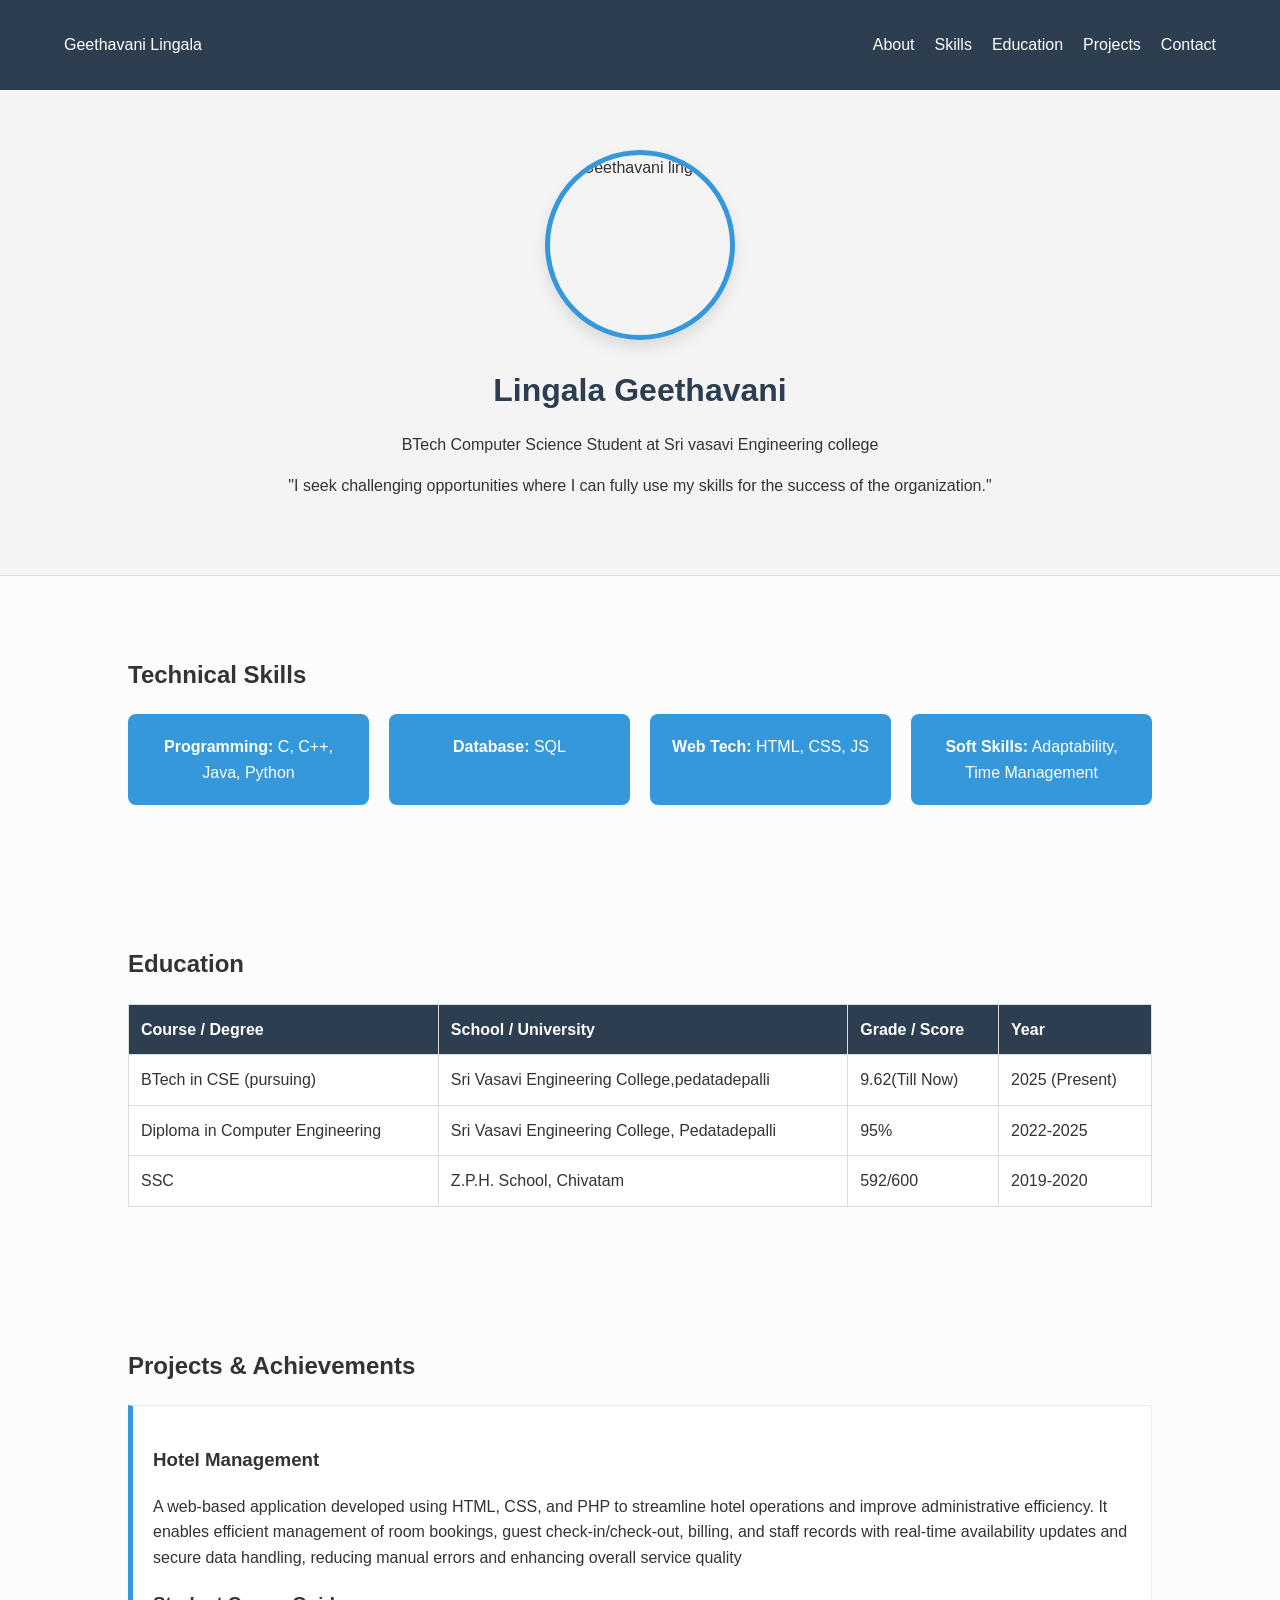
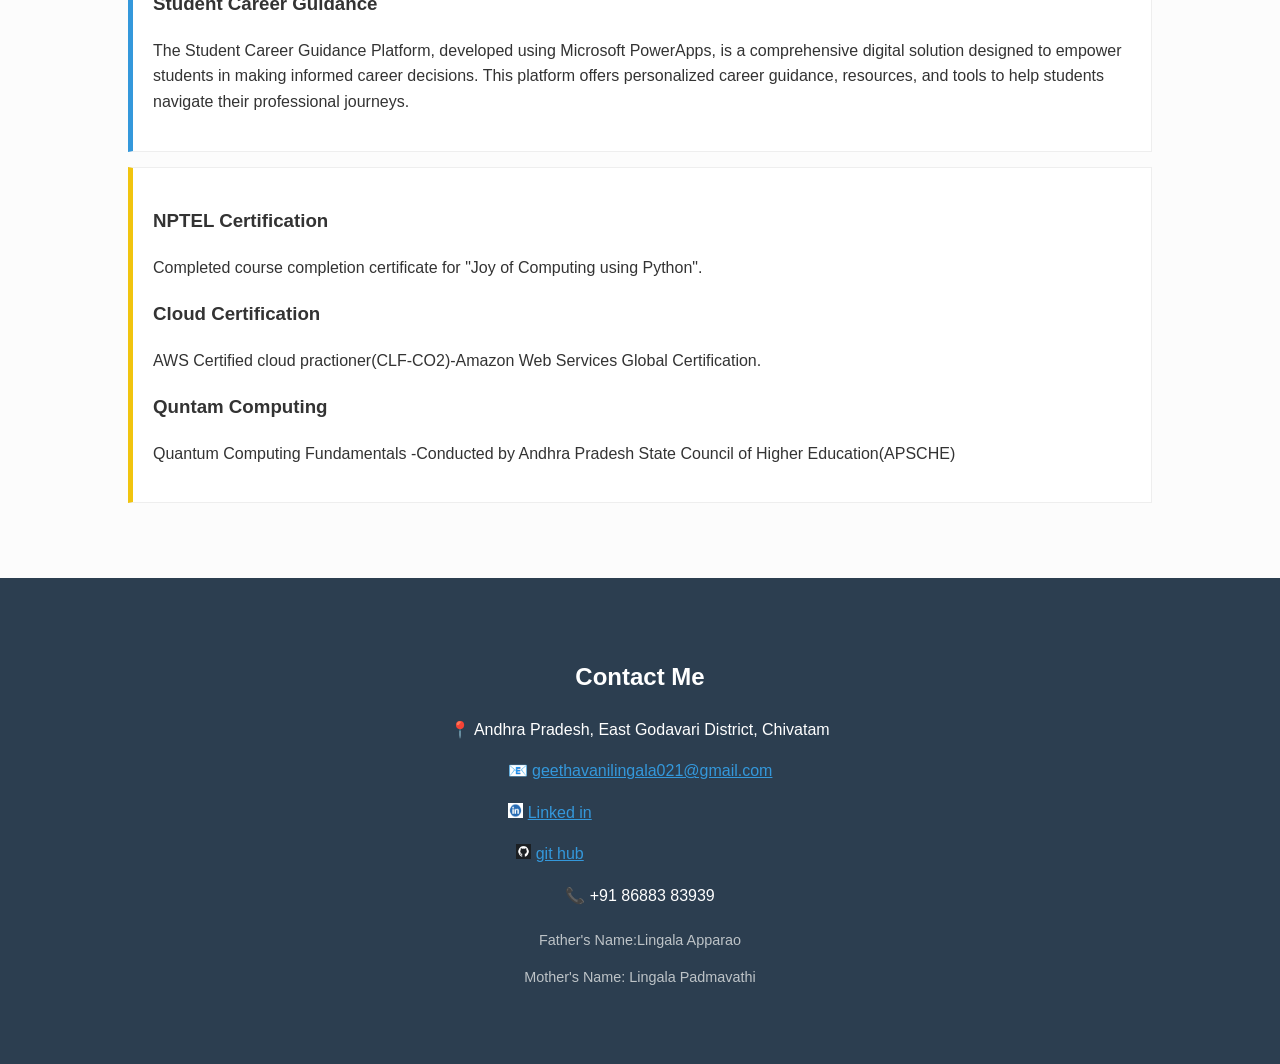
==== index.html @ 8f3bf61f "Rename geethaport.html to index.html" ====
<!DOCTYPE html>
<html lang="en">
<head>
    <meta charset="UTF-8">
    <meta name="viewport" content="width=device-width, initial-scale=1.0">
    <title>Lingala Geey | Portfolio</title>
    <link rel="stylesheet" href="style.css">
</head>
<body>

    <nav>
        <div class="logo">Geethavani Lingala</div>
        <ul>
            <li><a href="#about">About</a></li>
            <li><a href="#skills">Skills</a></li>
            <li><a href="#education">Education</a></li>
            <li><a href="#projects">Projects</a></li>
            <li><a href="#contact">Contact</a></li>
        </ul>
    </nav>

    <header id="about" class="hero">
        <div class="profile-container">
            <img src="Geetha.jpeg" alt="Geethavani lingala" class="profile-img">
        </div>
        <h1>Lingala Geethavani</h1>
        <p>BTech Computer Science Student at Sri vasavi Engineering college</p>
        <blockquote>"I seek challenging opportunities where I can fully use my skills for the success of the organization."</blockquote>
    </header>

    <section id="skills">
        <h2>Technical Skills</h2>
        <div class="skills-grid">
            <div class="skill-card"><strong>Programming:</strong> C, C++, Java, Python</div>
            <div class="skill-card"><strong>Database:</strong> SQL</div>
            <div class="skill-card"><strong>Web Tech:</strong> HTML, CSS, JS</div>
            <div class="skill-card"><strong>Soft Skills:</strong> Adaptability, Time Management</div>
        </div>
    </section>

    <section id="education">
        <h2>Education</h2>
        <table>
            <thead>
                <tr>
                    <th>Course / Degree</th>
                    <th>School / University</th>
                    <th>Grade / Score</th>
                    <th>Year</th>
                </tr>
            </thead>
            <tbody>
                <tr>
                    <td>BTech in CSE (pursuing)</td>
                    <td>Sri Vasavi Engineering College,pedatadepalli</td>
                    <td>9.62(Till Now)</td>
                    <td>2025 (Present)</td>
                </tr>
                <tr>
                    <td>Diploma in Computer Engineering</td>
                    <td>Sri Vasavi Engineering College, Pedatadepalli</td>
                    <td>95%</td>
                    <td>2022-2025</td>
                </tr>
                <tr>
                    <td>SSC</td>
                    <td>Z.P.H. School, Chivatam</td>
                    <td>592/600</td>
                    <td>2019-2020</td>
                </tr>
            </tbody>
        </table>
    </section>

    <section id="projects">
        <h2>Projects & Achievements</h2>
        <div class="project-container">
            <div class="project-card-full">
                <h3>Hotel Management</h3>
                <p>
A web-based application developed using HTML, CSS, and PHP to streamline hotel operations and improve
administrative efficiency. It enables efficient management of room bookings, guest check-in/check-out, billing,
and staff records with real-time availability updates and secure data handling, reducing manual errors and
enhancing overall service quality</p>
                <h3>Student Career Guidance</h3>
                <p>The Student Career Guidance Platform, developed using Microsoft PowerApps, is a comprehensive digital
solution designed to empower students in making informed career decisions. This platform offers personalized
career guidance, resources, and tools to help students navigate their professional journeys.</p>

            </div>
            <div class="project-card-full achievement">
                <h3>NPTEL Certification</h3>
                <p>Completed course completion certificate for "Joy of Computing using Python".</p>
                <h3>Cloud Certification</h3>
                <p>AWS Certified cloud practioner(CLF-CO2)-Amazon Web Services Global Certification. </p>
                <h3>Quntam Computing</h3>
                <p>Quantum Computing Fundamentals -Conducted by Andhra Pradesh State Council of Higher Education(APSCHE) </p>


            </div>
        </div>
    </section>

    <footer id="contact">
        <h2>Contact Me</h2>
        <p>📍 Andhra Pradesh, East Godavari District, Chivatam</p>
        <p>📧 <a href="mailto:geethavanilingala021@gmail.com" style="color: #3498db;">geethavanilingala021@gmail.com</a></p>
        <p id="link"><img src="linked.png" alt="linked in " width="15px" height="15px">  <a href="https://www.linkedin.com/in/geethavani-lingala-1aa258316" style="color: #3498db;">Linked in</a></p>
        <p id="git"><img src="git.png" alt="linked in " width="15px" height="15px">  <a href="https://github.com/LingalaGeethavani" style="color: #3498db;">git hub</a></p>
        <p>📞 +91 86883 83939</p>
        <div class="personal-info">
            <p>Father's Name:Lingala Apparao</p>
            <p>Mother's Name: Lingala Padmavathi</p>
        </div>
    </footer>

</body>
</html>
---- style.css ----
/* Basic Styling */
body {
    font-family: 'Segoe UI', Tahoma, Geneva, Verdana, sans-serif;
    line-height: 1.6;
    margin: 0;
    color: #333;
    scroll-behavior: smooth;
    background-color: #fcfcfc;
}

/* Navigation */
nav {
    display: flex;
    justify-content: space-between;
    align-items: center;
    padding: 1rem 5%;
    background: #2c3e50;
    color: white;
    position: sticky;
    top: 0;
    z-index: 100;
}

nav ul {
    display: flex;
    list-style: none;
}

nav ul li a {
    color: white;
    text-decoration: none;
    margin-left: 20px;
    font-weight: 500;
}

nav ul li a:hover {
    color: #3498db;
}

/* Hero Section & Photo Styling */
section, .hero, footer {
    padding: 60px 10%;
}

.hero {
    background: #f4f4f4;
    text-align: center;
    border-bottom: 1px solid #ddd;
}

.profile-container {
    display: flex;
    justify-content: center;
    margin-bottom: 25px;
}

.profile-img {
    width: 180px;
    height: 180px;
    border-radius: 50%;
    border: 5px solid #3498db;
    object-fit: cover;
    box-shadow: 0 8px 15px rgba(0, 0, 0, 0.1);
    transition: all 0.4s ease;
    cursor: pointer;
}

.profile-img:hover {
    transform: scale(1.1);
    border-color: #2c3e50;
    box-shadow: 0 12px 25px rgba(52, 152, 219, 0.4);
}

.hero h1 {
    margin: 10px 0;
    color: #2c3e50;
}

/* Skills Grid */
.skills-grid {
    display: grid;
    grid-template-columns: repeat(auto-fit, minmax(200px, 1fr));
    gap: 20px;
}

.skill-card {
    background: #3498db;
    color: white;
    padding: 20px;
    border-radius: 8px;
    text-align: center;
    transition: transform 0.3s ease;
}

.skill-card:hover {
    transform: translateY(-5px);
    background: #2980b9;
}

/* Table Styling */
table {
    width: 100%;
    border-collapse: collapse;
    margin-top: 20px;
    background: white;
}

th, td {
    border: 1px solid #ddd;
    padding: 12px;
    text-align: left;
}

th {
    background-color: #2c3e50;
    color: white;
}

/* Projects Styling */
.project-card-full {
    background: #fff;
    border: 1px solid #eee;
    padding: 20px;
    margin-bottom: 15px;
    border-left: 5px solid #3498db;
}

.achievement {
    border-left-color: #f1c40f;
}

/* Footer & Personal Info */
footer {
    background: #2c3e50;
    color: white;
    text-align: center;
}

.personal-info {
    margin-top: 20px;
    font-size: 0.9rem;
    color: #bdc3c7;
}

/* Responsive Design */
@media (max-width: 600px) {
    nav {
        flex-direction: column;
        text-align: center;
    }
    nav ul {
        padding: 0;
        justify-content: center;
        margin-top: 10px;
    }
    .profile-img {
        width: 150px;
        height: 150px;
    }
}
#link
{
 padding-right:180px;
}
#git
{
padding-right:180px;
}
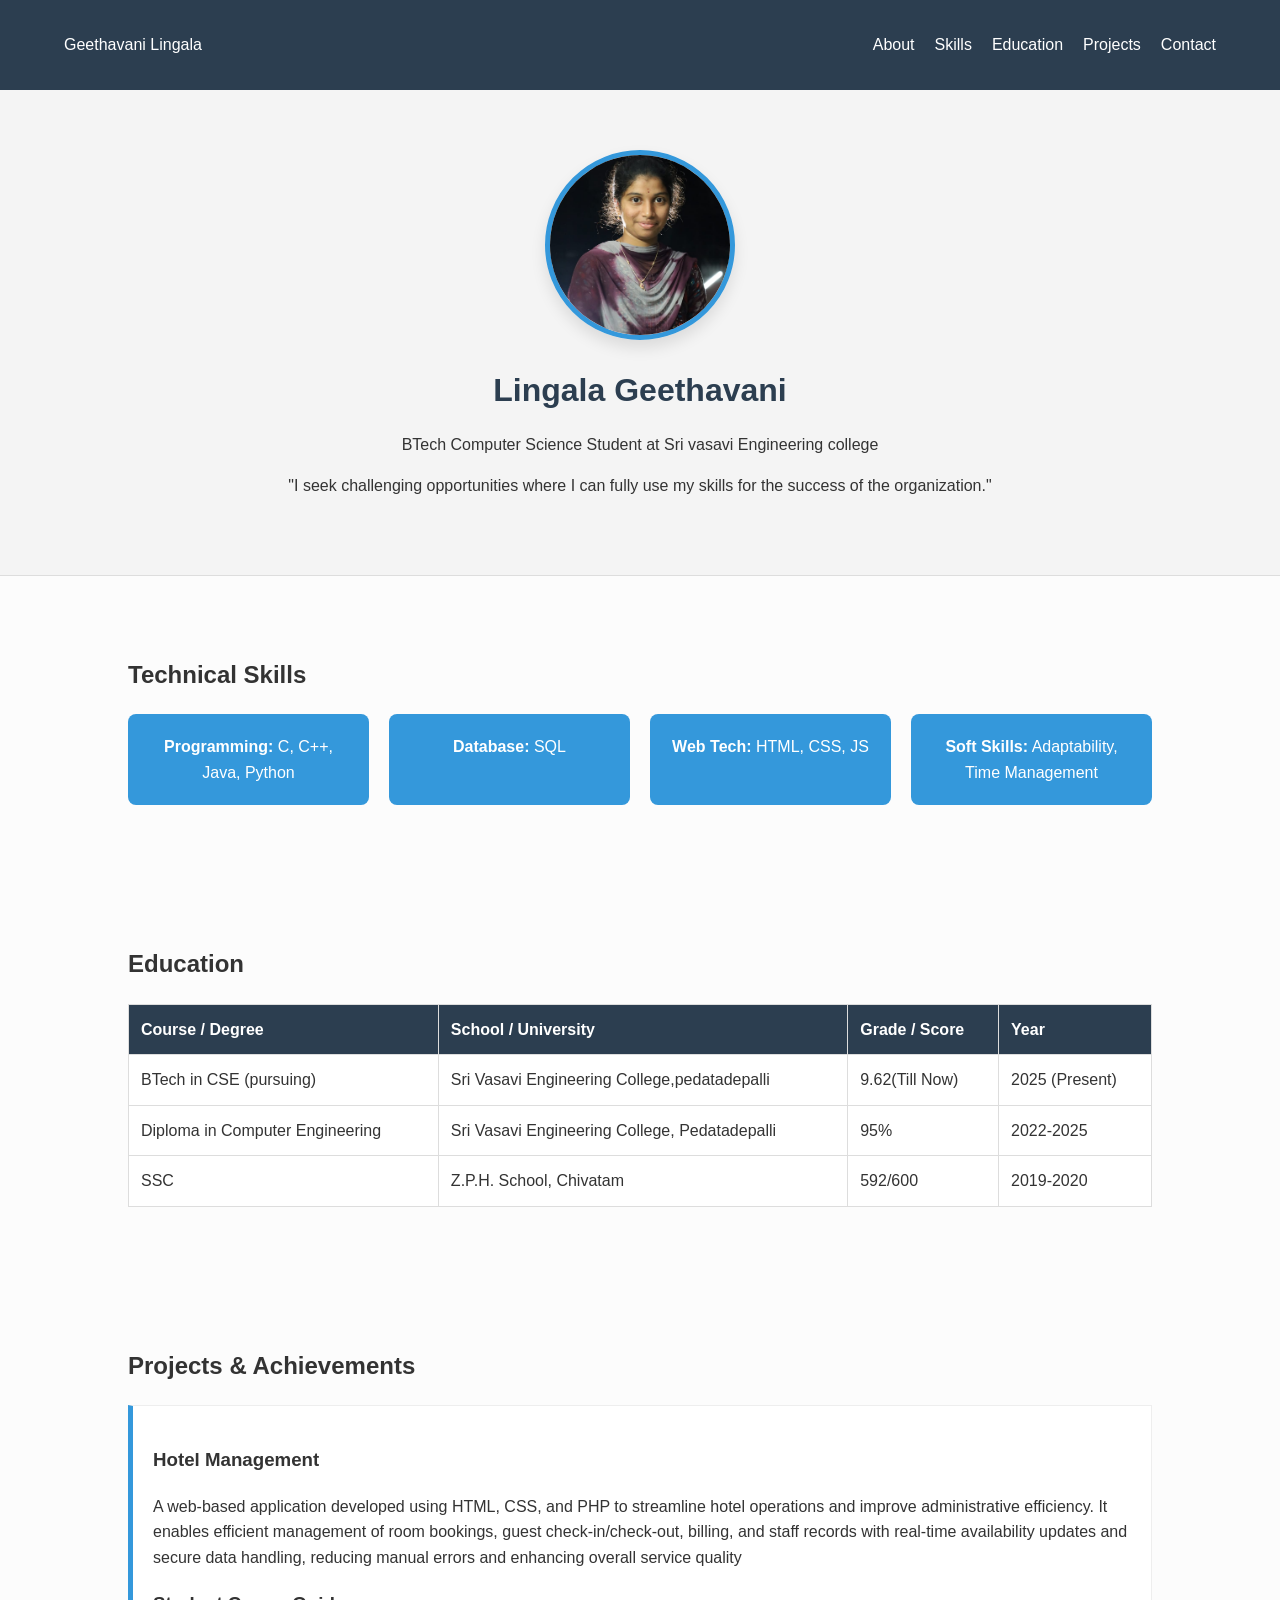
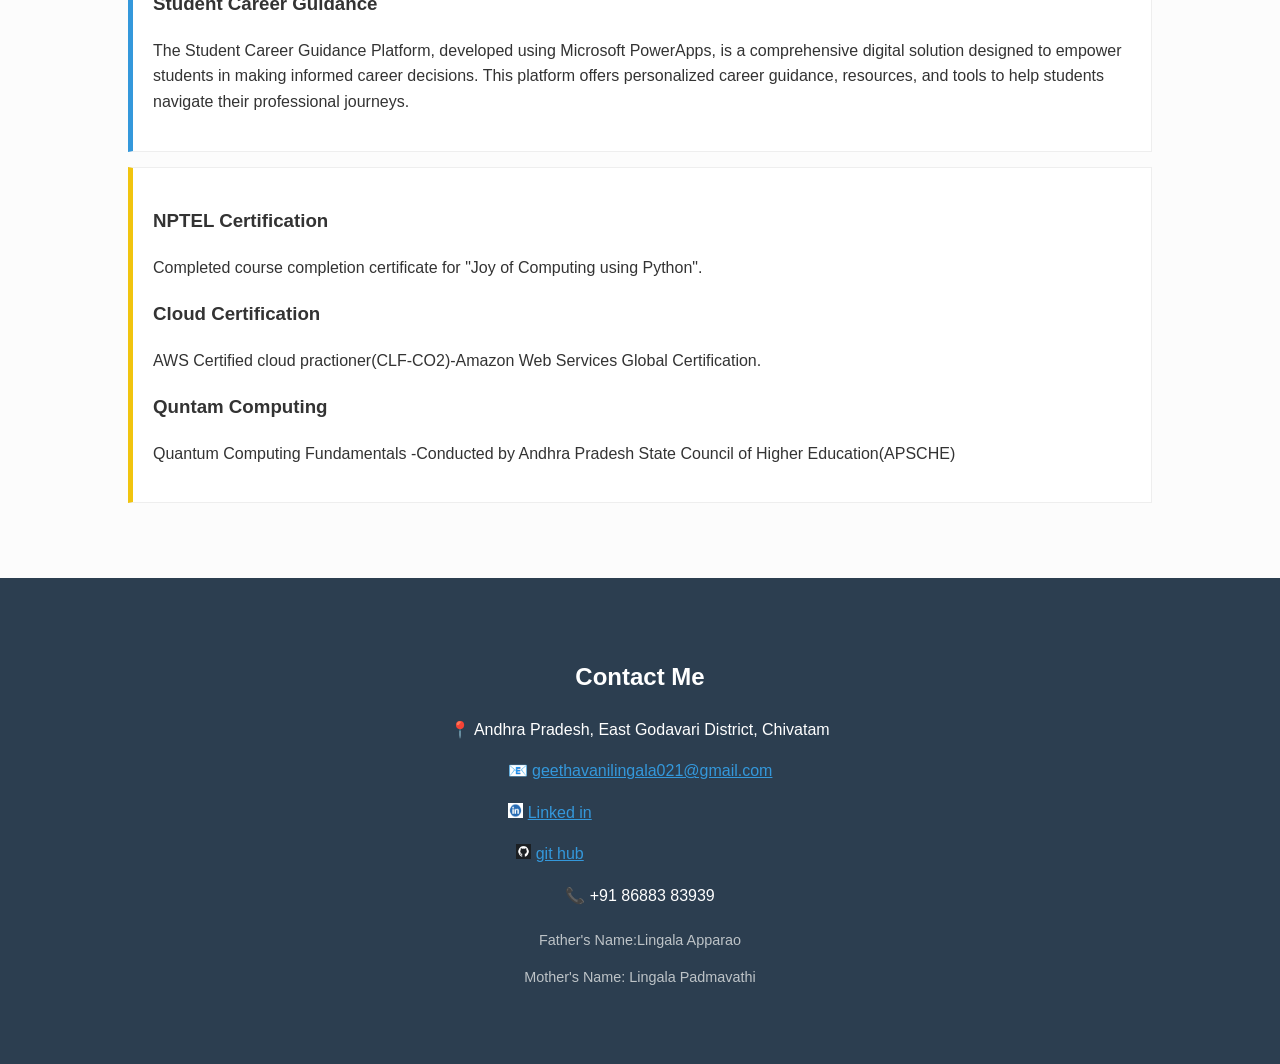
==== commit 6b401a94: "Fix HTML encoding issues in index.html" ====
--- a/index.html
+++ b/index.html
@@ -3,7 +3,7 @@
 <head>
     <meta charset="UTF-8">
     <meta name="viewport" content="width=device-width, initial-scale=1.0">
-    <title>Lingala Geey | Portfolio</title>
+    <title>Lingala Geethavani | Portfolio</title>
     <link rel="stylesheet" href="style.css">
 </head>
 <body>
@@ -21,7 +21,7 @@
 
     <header id="about" class="hero">
         <div class="profile-container">
-            <img src="Geetha.jpeg" alt="Geethavani lingala" class="profile-img">
+            <img src="geetha.jpeg" alt="Geethavani lingala" class="profile-img">
         </div>
         <h1>Lingala Geethavani</h1>
         <p>BTech Computer Science Student at Sri vasavi Engineering college</p>
